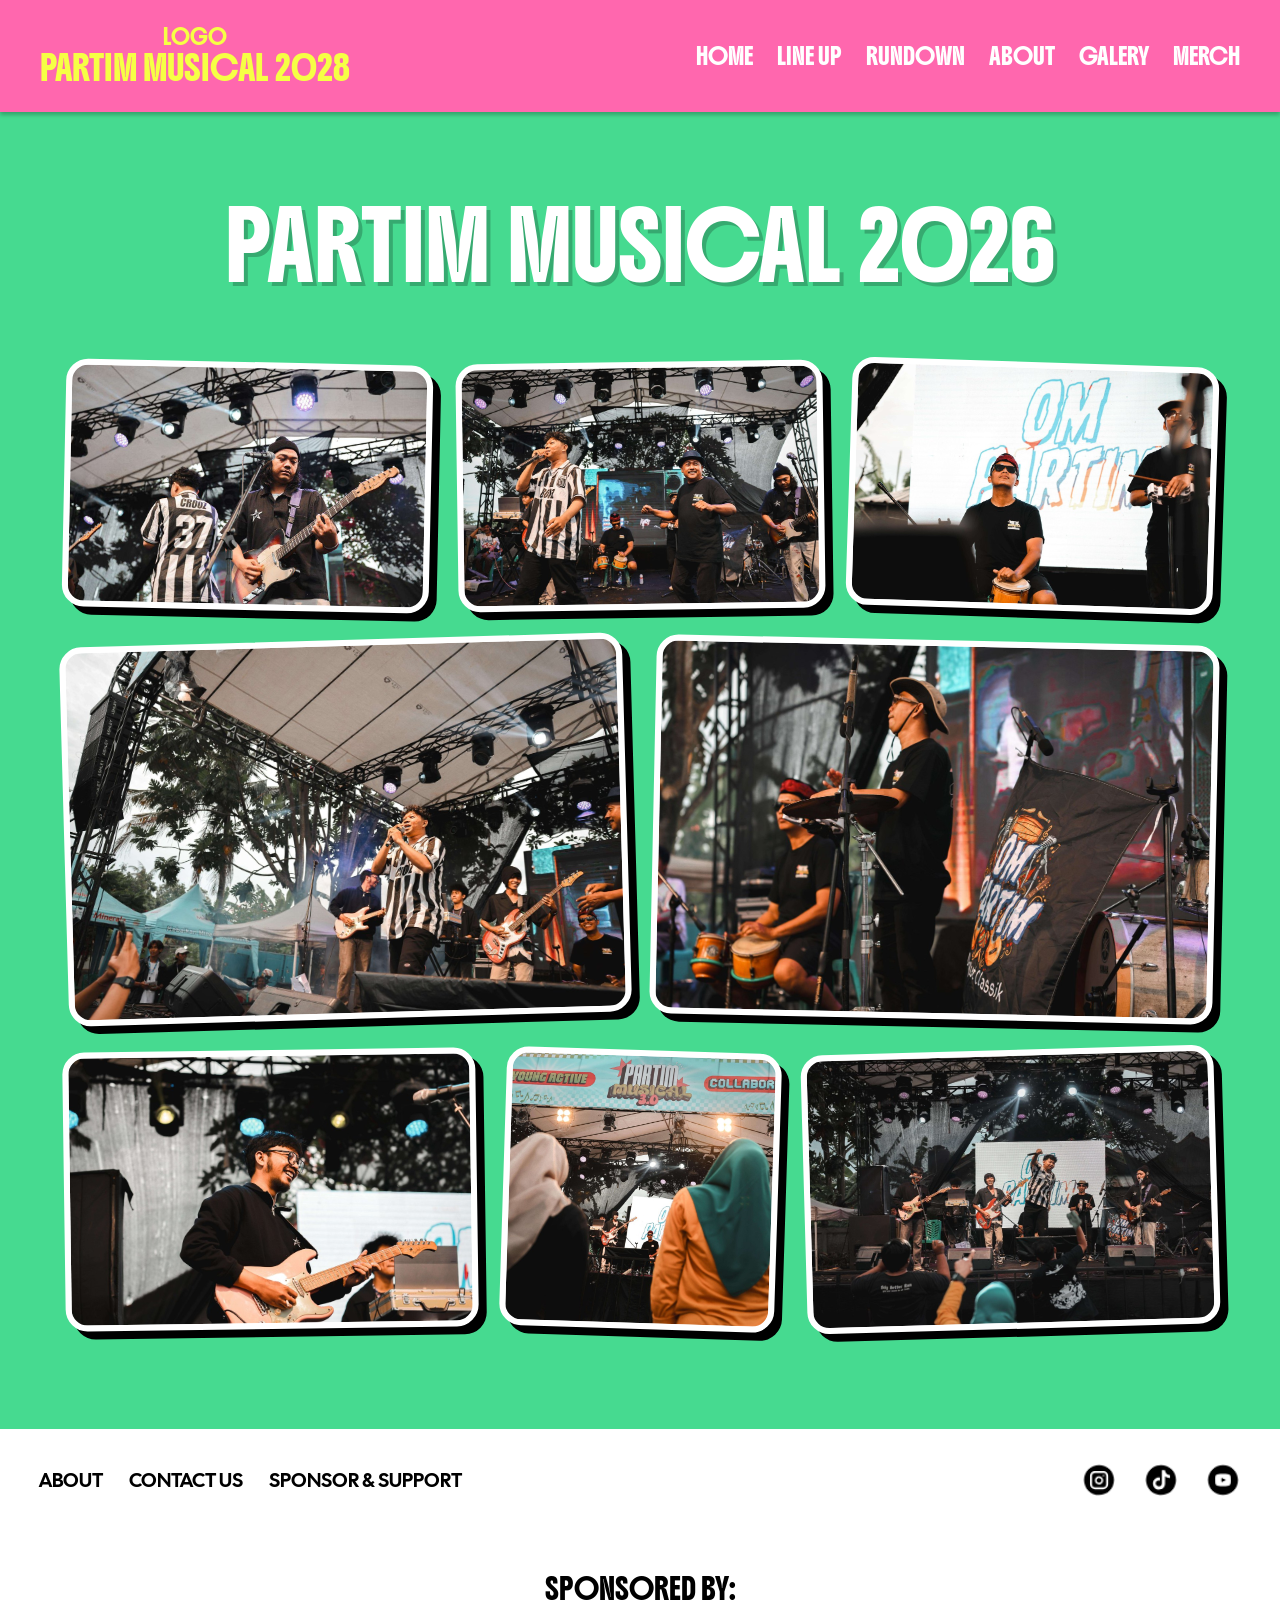
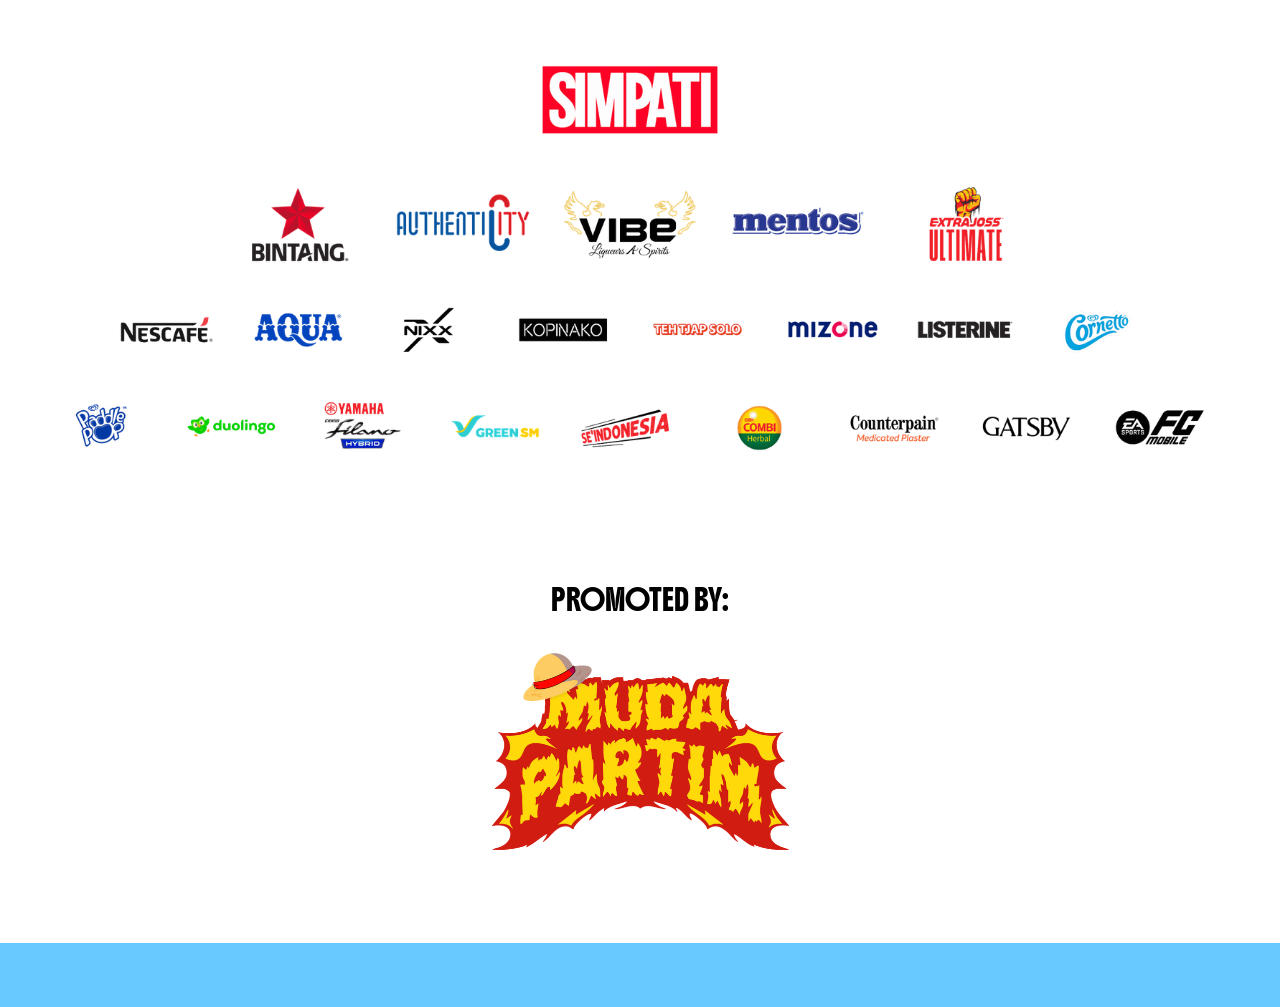
==== Adimulyono-Galery/index.html @ 454b7ecb "Website Partim Musical" ====
<!DOCTYPE html>
<!-- PENANGGUNG JAWAB HALAMAN: Adimulyono | Halaman: Galery | Folder: Adimulyono-Galery/ -->
<html lang="id">
<head>
  <meta charset="utf-8">
  <meta name="viewport" content="width=device-width, initial-scale=1">
  <meta name="theme-color" content="#ff67ae">
  <title>PARTIM MUSICAL — Galery</title>
  <link rel="preconnect" href="https://fonts.googleapis.com">
  <link rel="preconnect" href="https://fonts.gstatic.com" crossorigin>
  <link href="https://fonts.googleapis.com/css2?family=Bebas+Neue&family=Boldonse&family=Cal+Sans&family=Gasoek+One&display=swap" rel="stylesheet">
  <link rel="stylesheet" href="../style.css">
</head>

<!-- Warna latar halaman: ubah kode warna di bawah (contoh #46da90 = hijau) -->
<body class="galp" style="background:#46da90">

<!-- ================= HEADER & MENU =================
     Nama acara / logo: ubah teks "PARTIM MUSICAL 2028" di bawah.
     Menu sama di semua halaman. Kalau menambah menu baru, ubah di semua file.
-->
<header class="hdr">
  <div class="hdr-in">
    <a class="brand" href="../Adi-Home/index.html"><small>LOGO</small><b>PARTIM MUSICAL 2028</b></a>
    <button class="burger" aria-label="Menu" aria-expanded="false"><i></i><i></i><i></i></button>
    <nav class="nav">
      <a href="../Adi-Home/index.html">HOME</a>
      <a href="../Parly-LineUp/index.html">LINE UP</a>
      <a href="../Rapli-Rundown/index.html">RUNDOWN</a>
      <a href="../Rizkiy-About/index.html">ABOUT</a>
      <a href="../Adimulyono-Galery/index.html" aria-current="page">GALERY</a>
      <a href="../Alinda-Merch/index.html">MERCH</a>
    </nav>
  </div>
</header>

<!-- ================= ISI HALAMAN: GALERI FOTO ================= -->
<main>
  <section class="ga">

    <!-- JUDUL GALERI -->
    <h1>PARTIM MUSICAL 2026</h1>

    <div class="gal">

      <!-- ===== BARIS 1: 3 foto sejajar ===== -->
      <div class="row3">

        <!-- FOTO 1 -->
        <a class="ph a r1" href="../img/1d0ec12f.jpg" data-lb>
          <img src="../img/1d0ec12f.jpg" alt="Foto Partim Musical 2" loading="lazy">
        </a>

        <!-- FOTO 2 -->
        <a class="ph b r2" href="../img/deb06bd2.jpg" data-lb>
          <img src="../img/deb06bd2.jpg" alt="Foto Partim Musical 3" loading="lazy">
        </a>

        <!-- FOTO 3 -->
        <a class="ph a r3" href="../img/c6e78a60.jpg" data-lb>
          <img src="../img/c6e78a60.jpg" alt="Foto Partim Musical 4" loading="lazy">
        </a>

      </div>

      <!-- ===== BARIS 2: 2 foto lebar ===== -->
      <div class="row2">

        <!-- FOTO 4 -->
        <a class="ph w r0" href="../img/6ad7db44.jpg" data-lb>
          <img src="../img/6ad7db44.jpg" alt="Foto Partim Musical 5" loading="lazy">
        </a>

        <!-- FOTO 5 -->
        <a class="ph w r1" href="../img/e5063374.jpg" data-lb>
          <img src="../img/e5063374.jpg" alt="Foto Partim Musical 6" loading="lazy">
        </a>

      </div>

      <!-- ===== BARIS 3: 3 foto (tengah berbentuk persegi) ===== -->
      <div class="row3b">

        <!-- FOTO 6 -->
        <a class="ph a r2" href="../img/0626b14b.jpg" data-lb>
          <img src="../img/0626b14b.jpg" alt="Foto Partim Musical 7" loading="lazy">
        </a>

        <!-- FOTO 7 (persegi) -->
        <a class="ph s r3" href="../img/b626e67c.jpg" data-lb>
          <img src="../img/b626e67c.jpg" alt="Foto Partim Musical 8" loading="lazy">
        </a>

        <!-- FOTO 8 -->
        <a class="ph a r0" href="../img/90385a2a.jpg" data-lb>
          <img src="../img/90385a2a.jpg" alt="Foto Partim Musical 9" loading="lazy">
        </a>

      </div>

    </div>
  </section>
</main>

<!-- ================= FOOTER =================
     Link footer & media sosial: ganti tanda  #  dengan alamat tujuan,
     contoh  href="https://instagram.com/akun_anda"
     Logo sponsor & promotor: timpa file di folder img/ (nama file sama).
-->
<footer class="ft">
  <div class="ft-top">
    <div class="ft-l">
      <a href="../Rizkiy-About/index.html">ABOUT</a>
      <a href="#">CONTACT US</a><!-- ganti # dengan link kontak, misal https://wa.me/62xxxxxxxxxx -->
      <a href="#">SPONSOR &amp; SUPPORT</a><!-- ganti # dengan link sponsor -->
    </div>
    <div class="ft-s">
      <a href="#"><img src="../img/a98fd233.png" alt="Instagram"></a><!-- ganti # dengan link Instagram -->
      <a href="#"><img src="../img/fbf74afa.png" alt="TikTok"></a><!-- ganti # dengan link TikTok -->
      <a href="#"><img src="../img/1cc841e3.png" alt="YouTube"></a><!-- ganti # dengan link YouTube -->
    </div>
  </div>

  <p class="lb">SPONSORED BY:</p>
  <img class="sp" src="../img/c2518e36.png" alt="Sponsor" loading="lazy"><!-- gambar logo sponsor -->

  <p class="lb lb2">PROMOTED BY:</p>
  <img class="mu" src="../img/17ef7364.png" alt="Muda Partim" loading="lazy"><!-- gambar logo promotor -->

  <div class="bar"></div>
</footer>

<script src="../main.js"></script>
</body>
</html>
---- style.css ----
:root{--y:#f6ff45;--p:#ff67ae;--b:#67c9ff;--o:#ff9000;--g:#46da90;--ease:cubic-bezier(.215,.61,.355,1)}
*{box-sizing:border-box}
html{scroll-behavior:smooth;overflow-x:hidden}
body{margin:0;padding-top:112px;font-family:'Cal Sans',sans-serif;overflow-x:hidden}
img{display:block;max-width:100%;height:auto}
a{color:inherit;text-decoration:none}
/* ---------- header (fixed, full width) ---------- */
.hdr{position:fixed;top:0;left:0;right:0;height:112px;background:var(--p);box-shadow:0 3px 4px rgba(0,0,0,.25);z-index:100}
.hdr-in{max-width:1400px;height:100%;margin:0 auto;padding:0 76px;display:flex;align-items:center;justify-content:space-between}
.brand{text-align:center;font-family:Boldonse,sans-serif;color:var(--y)}
.brand small{display:block;font-size:15px;line-height:29px;height:23px}
.brand b{display:block;font-weight:400;font-size:24px;line-height:46px;white-space:nowrap}
.nav{display:flex;gap:52px}
.nav a{font-family:Boldonse,sans-serif;font-size:20px;line-height:38px;color:#fff;transition:transform .3s var(--ease)}
.nav a:hover{transform:scale(1.2) rotate(-3.6deg)}
.burger{display:none;background:none;border:0;padding:8px;cursor:pointer}
.burger i{display:block;width:26px;height:3px;background:#fff;margin:5px 0;border-radius:2px;transition:.3s}
/* ---------- marquee ---------- */
.mq{height:64px;overflow:hidden;font-family:'Bebas Neue',sans-serif;font-size:36px;line-height:64px;white-space:nowrap}
.mq .t{display:flex;width:max-content}
.mq span{flex:none;width:180px;text-transform:uppercase}
.mq.l .t{animation:mql 1.667s linear infinite}
.mq.r .t{animation:mqr 1.667s linear infinite}
@keyframes mql{to{transform:translateX(-180px)}}
@keyframes mqr{from{transform:translateX(-180px)}to{transform:translateX(0)}}
/* ---------- home ---------- */
.hero{position:relative;height:904px;overflow:hidden;background:var(--y)}
.hero .tr{position:absolute;top:365px;width:827px;max-width:60vw}
.tr.l{left:0}.tr.r{right:0;transform:scaleX(-1)}
.poster{position:relative;width:996px;max-width:92vw;margin:74px auto 0}
.cd{position:relative;display:flex;justify-content:center;gap:68px;margin-top:51px}
.cd>div{text-align:center}
.cd .l{font-family:'Gasoek One',sans-serif;font-size:32px;line-height:46px;color:var(--p)}
.cd .n{font-family:'Bebas Neue',sans-serif;font-size:64px;line-height:77px;color:#000}
.or{height:341px;background:var(--o)}
.gr{background:var(--g);padding-top:57px;overflow:hidden}
.gr-row{max-width:1280px;margin:0 auto;display:flex;justify-content:space-between;align-items:flex-start;padding:0 55px}
.gr-row .cir{margin-top:46px}
.balloon{width:671px;max-width:100%}
.map{max-width:1600px;margin:57px auto 0;display:flex;box-shadow:0 4px 4px rgba(0,0,0,.25)}
.map img{width:33.334%}
.cir{width:250px;height:250px;flex:none;display:flex;align-items:center;justify-content:center}
.atext svg{display:block;overflow:hidden}
/* ---------- footer ---------- */
.ft{background:#fff;text-align:center;padding-top:33px}
.ft-top{max-width:1280px;margin:0 auto;padding:0 39px;display:flex;justify-content:space-between;align-items:center}
.ft-l{display:flex;gap:26px;font-size:20px;line-height:26px}
.ft-l a:hover{text-decoration:underline}
.ft-s{display:flex;gap:26px}.ft-s img{width:36px;height:36px;transition:transform .3s var(--ease)}.ft-s a:hover img{transform:scale(1.25) rotate(-6deg)}
.lb{font-family:Boldonse,sans-serif;font-size:20px;line-height:38px;margin:72px 0 49px;position:relative;z-index:1}
.lb2{margin:110px 0 0}
.sp{width:1148px;max-width:92%;margin:0 auto}
.mu{width:353px;max-width:70%;margin:-30px auto 0}
.bar{height:64px;background:var(--b);margin-top:1px}
/* ---------- line up ---------- */
.lu-g{display:grid;grid-template-columns:repeat(2,440px);gap:0 96px;justify-content:center;padding:112px 0 80px}
.lu{margin-bottom:60px;text-align:center}
.card{background:var(--y);border-radius:32px;aspect-ratio:440/265;padding:11px 38px;transition:transform .3s var(--ease)}
.card img{width:100%;height:100%;object-fit:cover;border-radius:24px}
.lu:hover .card{transform:translateY(-6px) rotate(-1.5deg)}
.lu p{font-family:Boldonse,sans-serif;font-size:20px;line-height:38px;margin:25px 0 0}
/* ---------- rundown ---------- */
.rd{position:relative;overflow:hidden;padding:68px 0 61px}
.rd-bg{position:absolute;inset:-60px;background-size:cover;background-position:center}
.rd-p{position:relative;width:1080px;max-width:92vw;margin:0 auto}
/* ---------- about ---------- */
.ab-h img{width:100%;height:690px;object-fit:cover}
.ab-o{background:linear-gradient(to bottom,rgba(255,144,0,0) 0,var(--o) 103px);margin-top:-38px;padding:134px 0 55px;position:relative}
.ab-in{max-width:1280px;margin:0 auto;padding:0 58px;position:relative}
.ab-p{color:#fff;font-family:Boldonse,sans-serif;font-size:21px;max-width:871px;margin:0}
.ab-in .cir{position:absolute;left:calc(100% - 342px - 0px);top:51px;width:495px;height:495px;z-index:2;pointer-events:none}
.ab-b{position:relative;max-width:1280px;margin:0 auto;padding:53px 0 80px}
.ab-b h2{font-family:Boldonse,sans-serif;font-size:64px;line-height:123px;font-weight:400;text-align:center;margin:0 0 28px}
.ocs{width:656px;max-width:92vw;margin:0 auto}
.oc{position:relative;padding-top:16px;margin-bottom:37px}
.ocb{background:var(--g);border-radius:33px;min-height:156px;padding:30px 24px;color:#fff;font-family:Boldonse,sans-serif;font-size:16px;line-height:31px;text-align:center;white-space:pre-line;display:flex;align-items:center;justify-content:center;transition:transform .3s var(--ease)}
.oc:hover .ocb{transform:scale(1.02)}
.tag{position:absolute;top:0;width:214px;height:48px;background:var(--o);font-family:Boldonse,sans-serif;font-size:20px;line-height:48px;text-align:center;z-index:1;white-space:nowrap}
.tag.l{left:18px}.tag.r{right:11px}
.ab-b .c2{position:absolute;left:-163px;top:420px;width:495px;height:495px;z-index:2;pointer-events:none}
/* ---------- gallery ---------- */
.ga{max-width:1200px;margin:0 auto;padding:73px 24px 100px}
.ga h1{font-family:Boldonse,sans-serif;font-weight:400;font-size:64px;line-height:123px;color:#fff;text-align:center;margin:0 0 54px;text-shadow:4px 4px 0 rgba(0,0,0,.22)}
.gal{display:flex;flex-direction:column;gap:30px}
.row3,.row2,.row3b{display:grid;gap:26px}
.row3{grid-template-columns:repeat(3,1fr)}.row2{grid-template-columns:repeat(2,1fr)}.row3b{grid-template-columns:1.5fr 1fr 1.5fr}
.ph{display:block;overflow:hidden;border:6px solid #fff;border-radius:22px;box-shadow:8px 8px 0 #000;background:#fff;cursor:zoom-in;transition:transform .35s var(--ease),box-shadow .35s var(--ease)}
.ph img{width:100%;height:100%;object-fit:cover;aspect-ratio:3/2;transition:transform .6s var(--ease)}
.ph.s img{aspect-ratio:1/1}
.r0{transform:rotate(-1.6deg)}.r1{transform:rotate(1.2deg)}.r2{transform:rotate(-.8deg)}.r3{transform:rotate(1.8deg)}
.ph:hover{transform:rotate(0) scale(1.04) translateY(-4px);box-shadow:12px 12px 0 var(--p);z-index:2}
.ph:hover img{transform:scale(1.08)}
.lbx{position:fixed;inset:0;background:rgba(0,0,0,.88);z-index:200;display:flex;align-items:center;justify-content:center;cursor:zoom-out;animation:fade .25s}
.lbx img{max-width:94vw;max-height:90vh;border:6px solid #fff;border-radius:18px;box-shadow:0 0 0 6px var(--p)}
@keyframes fade{from{opacity:0}}
/* ---------- merch ---------- */
.mc{max-width:1280px;margin:0 auto;padding:38px 24px 90px;text-align:center}
.mc h1{font-family:Boldonse,sans-serif;font-weight:400;font-size:64px;line-height:123px;color:#fff;margin:0;text-shadow:4px 4px 0 rgba(0,0,0,.22)}
.mc .sub{font-family:Boldonse,sans-serif;font-size:20px;line-height:38px;margin:4px 0 44px}
.mc-g{display:grid;grid-template-columns:repeat(2,minmax(0,500px));gap:0 60px;justify-content:center}
.mi{background:var(--y);border-radius:32px;padding:16px 16px 24px;box-shadow:0 4px 4px rgba(0,0,0,.25);transition:transform .3s var(--ease)}
.mi:hover{transform:translateY(-8px) rotate(-1deg)}
.mi .pic{border-radius:24px;overflow:hidden;aspect-ratio:4/5}
.mi .pic img{width:100%;height:100%;object-fit:cover;transition:transform .3s var(--ease)}
.mi:hover .pic img{transform:scale(1.08)}
.mi h2{font-family:Boldonse,sans-serif;font-weight:400;font-size:18px;line-height:38px;margin:20px 0 12px}
.mi .pr{display:inline-block;background:var(--p);color:#fff;font-family:'Gasoek One',sans-serif;font-size:32px;line-height:64px;padding:0 44px;border-radius:33px}
.mi.g .pr{background:var(--g)}
.sz{display:flex;justify-content:center;flex-wrap:wrap;gap:8px 12px;margin-top:16px}
.sz span{background:var(--o);border-radius:24px;font-family:Boldonse,sans-serif;font-size:13px;line-height:44px;padding:0 20px}
/* ---------- menu muat 6 item ---------- */
@media(max-width:1300px){.hdr-in{padding:0 40px}.nav{gap:24px}.nav a{font-size:16px}}
@media(max-width:1000px){.hdr-in{padding:0 24px}.brand b{font-size:18px}.nav{gap:16px}}
/* ---------- mobile ---------- */
@media(max-width:900px){
 body{padding-top:68px}
 .hdr{height:68px}.hdr-in{padding:0 18px}
 .brand small{font-size:10px;line-height:18px;height:14px}.brand b{font-size:15px;line-height:28px}
 .burger{display:block}
 .nav{position:fixed;top:68px;left:0;right:0;background:var(--p);flex-direction:column;gap:0;padding:6px 0 14px;box-shadow:0 6px 8px rgba(0,0,0,.25);transform:translateY(-130%);transition:transform .35s var(--ease);z-index:-1}
 .hdr.open .nav{transform:none}
 .nav a{font-size:17px;line-height:52px;text-align:center}
 .hdr.open .burger i:nth-child(1){transform:translateY(8px) rotate(45deg)}.hdr.open .burger i:nth-child(2){opacity:0}.hdr.open .burger i:nth-child(3){transform:translateY(-8px) rotate(-45deg)}
 .mq{height:44px;font-size:26px;line-height:44px}.mq span{width:130px}
 @keyframes mql{to{transform:translateX(-130px)}}@keyframes mqr{from{transform:translateX(-130px)}to{transform:translateX(0)}}
 .hero{height:auto;padding-bottom:calc(28vw + 24px)}
 .hero .tr{top:auto;bottom:0;width:50vw}
 .poster{margin-top:22px}
 .cd{gap:20px;margin-top:20px}.cd .l{font-size:13px;line-height:20px}.cd .n{font-size:42px;line-height:48px}
 .or{height:150px}
 .gr{padding-top:28px}.gr-row{flex-wrap:wrap;justify-content:center;gap:10px;padding:0 12px}
 .balloon{order:-1;width:100%}.gr-row .cir{margin-top:0;width:150px;height:150px}
 .cir .atext svg{width:150px!important;height:150px!important}
 .map{margin-top:28px}
 .ft{padding-top:22px}.ft-top{flex-direction:column;gap:16px;padding:0 16px}.ft-l{flex-wrap:wrap;justify-content:center;gap:8px 18px;font-size:16px}
 .lb{font-size:14px;margin:36px 0 20px}.lb2{margin-top:40px}.mu{max-width:60%}
 .lu-g{grid-template-columns:min(440px,88vw);gap:0;padding:34px 0 30px}.lu{margin-bottom:34px}
 .card{padding:2.5% 8.6%}.lu p{font-size:14px;margin-top:14px;line-height:24px}
 .rd{padding:24px 0}.rd-bg{inset:-30px}
 .ab-h img{height:auto;aspect-ratio:1280/690}
 .ab-o{margin-top:-20px;padding:60px 0 28px}.ab-in{padding:0 18px}.ab-p{font-size:12px}
 .ab-in .cir{position:static;width:100%;height:auto;margin:20px auto 0}.ab-in .cir .atext svg{width:220px!important;height:220px!important}
 .ab-b{padding:24px 0 30px}.ab-b h2{font-size:28px;line-height:60px;margin-bottom:12px}
 .ocb{font-size:11px;line-height:20px;padding:26px 14px 20px;min-height:120px;border-radius:24px}
 .tag{width:150px;font-size:12px;height:34px;line-height:34px}.tag.l{left:12px}.tag.r{right:8px}
 .ab-b .c2{display:none}
 .ga{padding:28px 14px 60px}.ga h1{font-size:22px;line-height:40px;margin-bottom:24px}
 .gal{gap:18px}.row3,.row2,.row3b{gap:14px}
 .row3,.row3b{grid-template-columns:1fr 1fr}.row3>.ph:first-child,.row3b>.ph:first-child{grid-column:1/-1}
 .row3b>.ph.s{grid-column:auto}
 .ph{border-width:4px;border-radius:14px;box-shadow:5px 5px 0 #000}
 .mc{padding:20px 14px 50px}.mc h1{font-size:22px;line-height:40px}.mc .sub{font-size:11px;line-height:22px;margin-bottom:22px}
 .mc-g{grid-template-columns:minmax(0,500px);gap:24px 0}.mi h2{font-size:14px;margin-top:16px}.mi .pr{font-size:24px;line-height:50px;padding:0 32px}.sz span{font-size:11px;line-height:36px;padding:0 14px}
}
@media(max-width:900px) and (min-width:700px){.hero .tr{width:44vw}}
@media(prefers-reduced-motion:reduce){.mq .t,.spin{animation:none}}
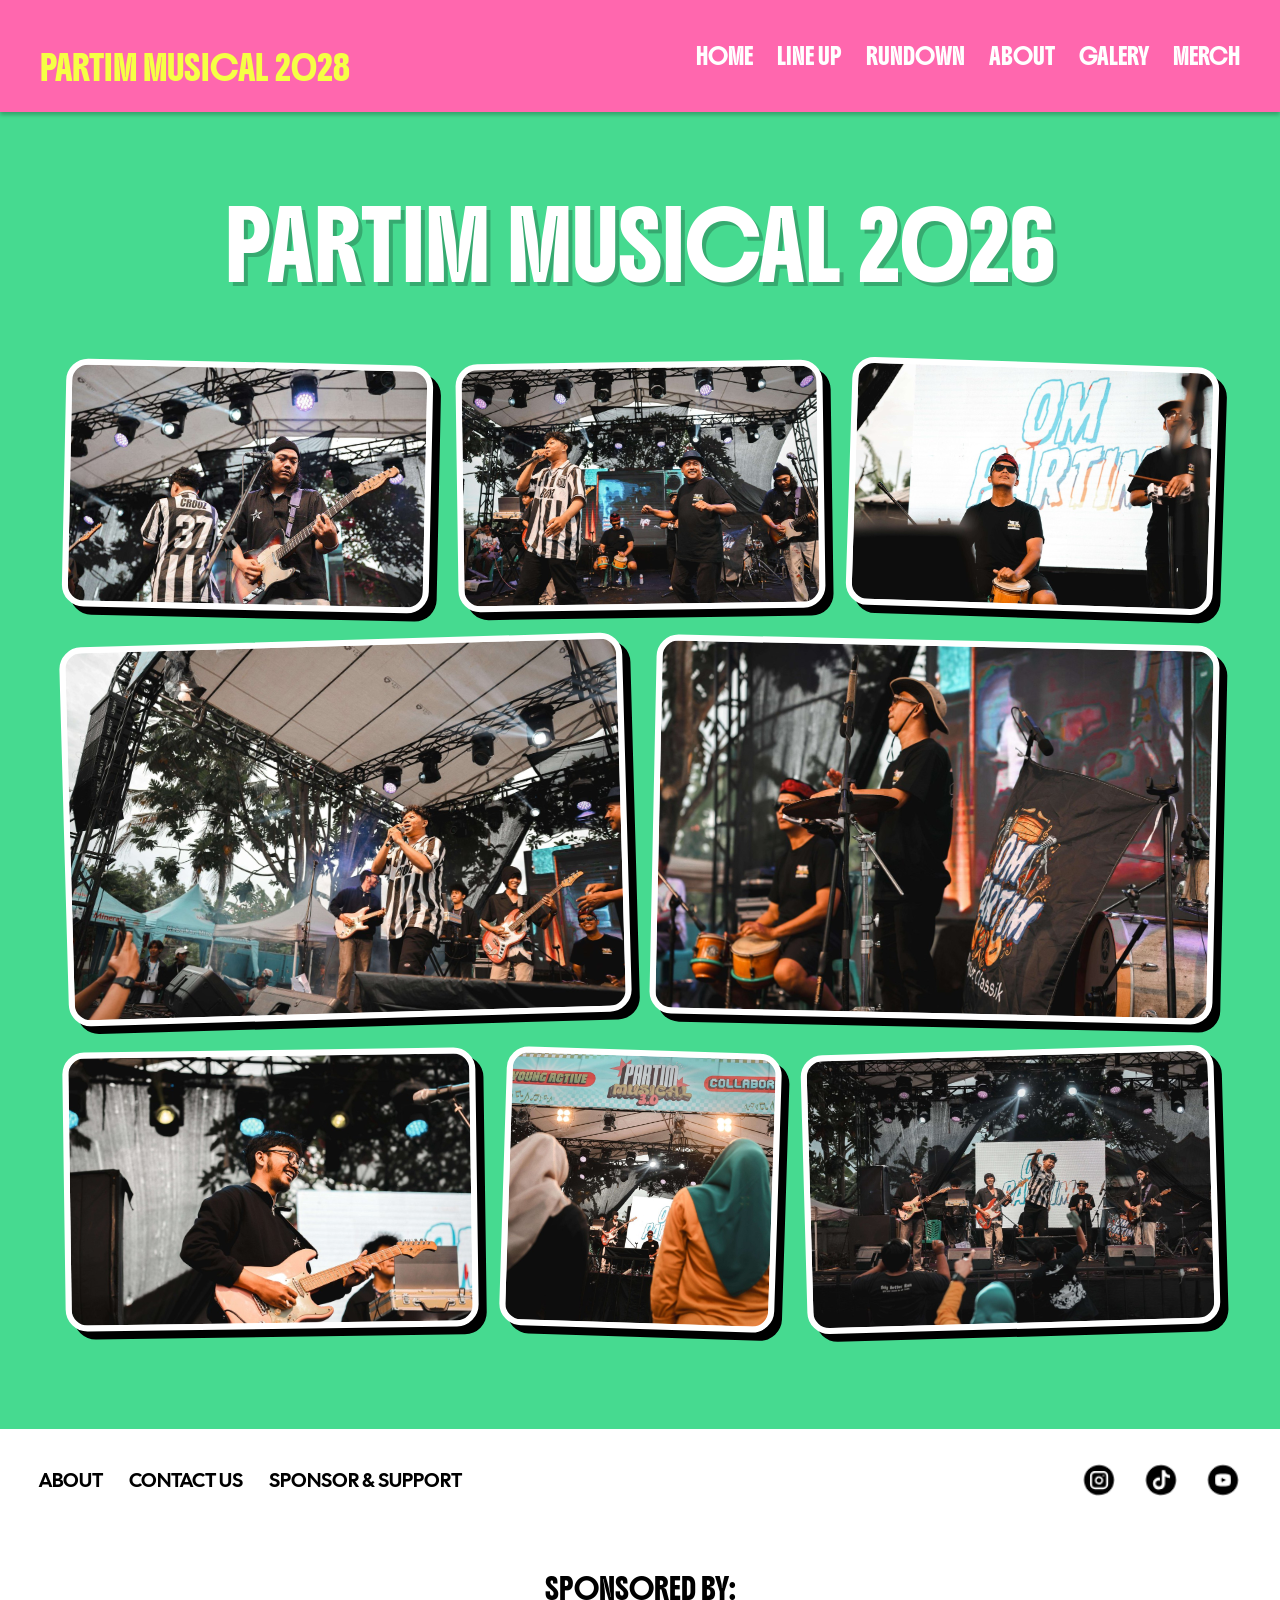
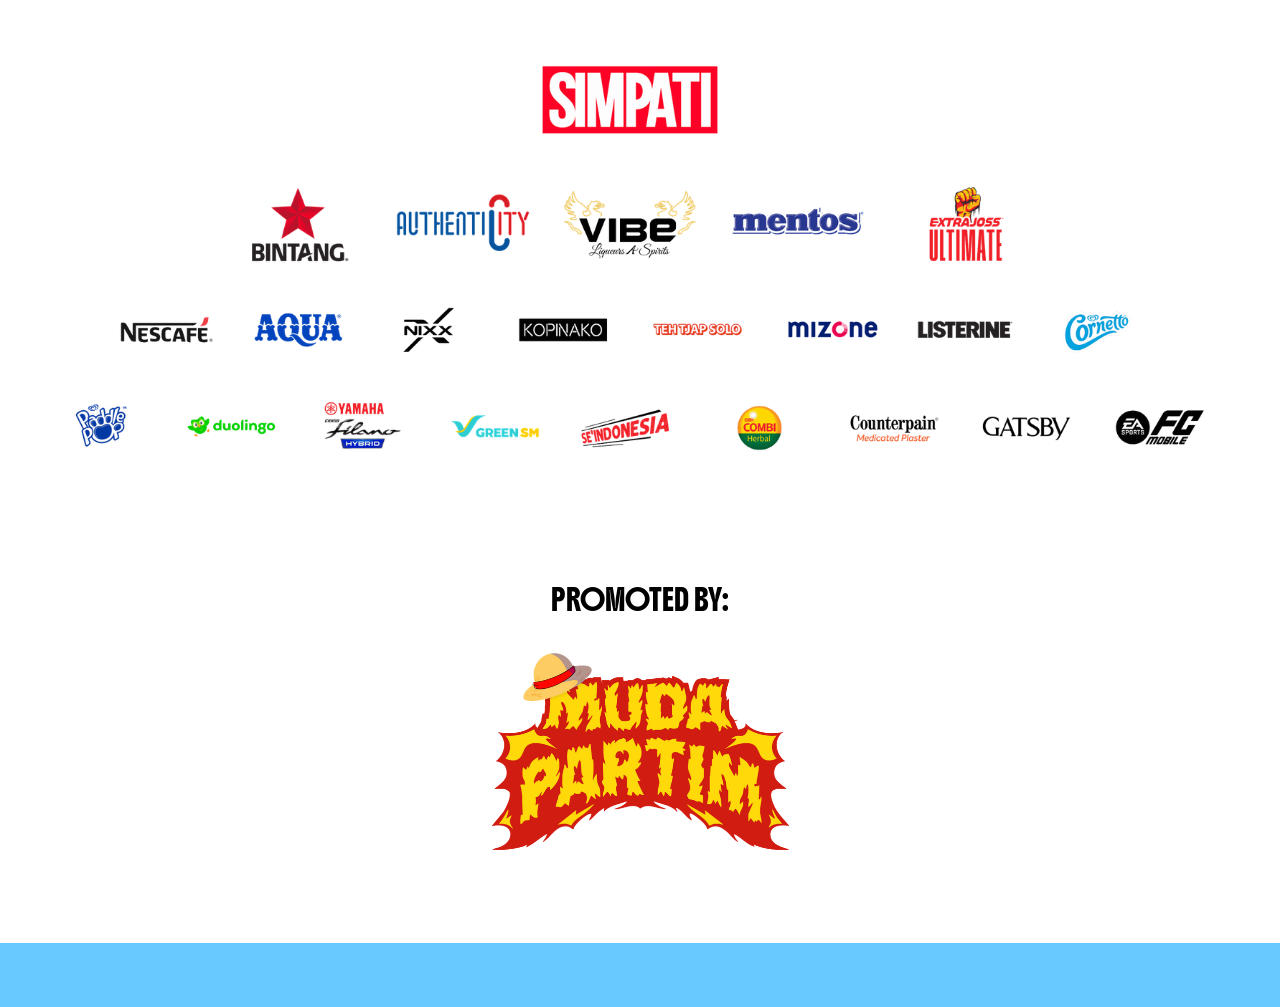
==== commit ecbd1b7d: "rubah logo" ====
--- a/Adimulyono-Galery/index.html
+++ b/Adimulyono-Galery/index.html
@@ -21,7 +21,7 @@
 -->
 <header class="hdr">
   <div class="hdr-in">
-    <a class="brand" href="../Adi-Home/index.html"><small>LOGO</small><b>PARTIM MUSICAL 2028</b></a>
+    <a class="brand" href="../Adi-Home/index.html"><small></small><b>PARTIM MUSICAL 2028</b></a>
     <button class="burger" aria-label="Menu" aria-expanded="false"><i></i><i></i><i></i></button>
     <nav class="nav">
       <a href="../Adi-Home/index.html">HOME</a>
